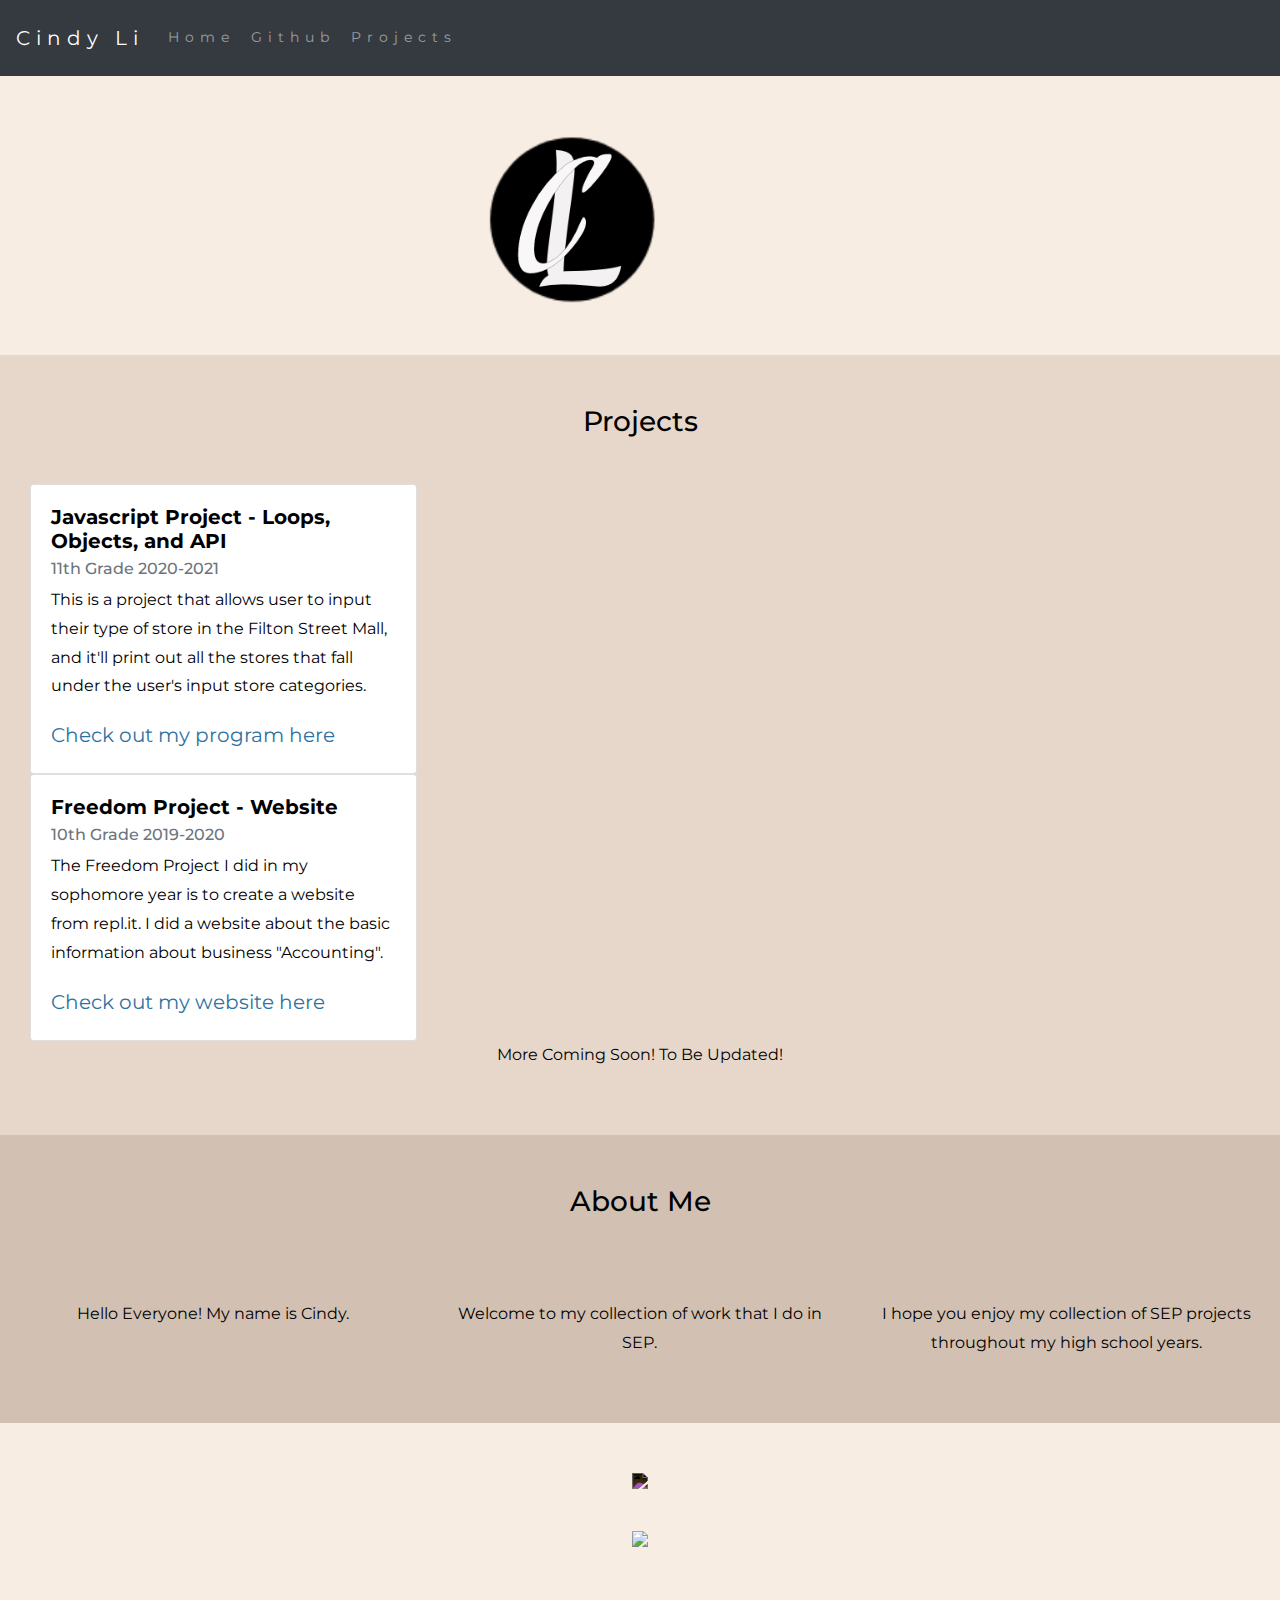
==== index.html @ addfe2aa "update repo" ====
<!DOCTYPE html>
<html lang="en">

<head>
    <title class="owner-name">#</title>
    <meta charset="utf-8">
    <meta name="viewport" content="width=device-width, initial-scale=1">
    <link rel="stylesheet" href="https://stackpath.bootstrapcdn.com/bootstrap/4.3.1/css/bootstrap.min.css">
    <link href="https://fonts.googleapis.com/css?family=Montserrat" rel="stylesheet">
    <link rel="stylesheet" href="style.css" type="text/css">
    <script src="https://code.jquery.com/jquery-3.3.1.slim.min.js"></script>
    <script src="https://cdnjs.cloudflare.com/ajax/libs/popper.js/1.14.7/umd/popper.min.js"></script>
    <script src="https://stackpath.bootstrapcdn.com/bootstrap/4.3.1/js/bootstrap.min.js"></script>

</head>

<body>

    <!-- Navbar -->

    <nav class="navbar navbar-expand-lg navbar-dark bg-dark">
        <a class="navbar-brand owner-name" href="#"></a>
        <button class="navbar-toggler" type="button" data-toggle="collapse" data-target="#navbarSupportedContent" aria-controls="navbarSupportedContent" aria-expanded="false" aria-label="Toggle navigation">
            <span class="navbar-toggler-icon"></span>
        </button>

        <div class="collapse navbar-collapse" id="navbarSupportedContent">
            <ul class="navbar-nav mr-auto">
                <li class="nav-item">
                    <a class="nav-link" href="index.html">Home</a>
                </li>
                <li class="nav-item">
                    <a class="nav-link" href="#" id="github" target="_blank">Github</a>
                </li>
                <li class="nav-item">
                    <a class="nav-link" href="#projects">Projects</a>
                </li>
            </ul>
        </div>
    </nav>

    <!-- First Container -->
    <div class="container-fluid bg-1 text-center">
        <!--<h1 class="margin">Name</h1>-->
        <img src="img/LOGO.PNG Cindyl5697.png" class="img-fluid" alt="Logo" id="logo">
    </div>

    <!-- Second Container -->
    <div class="container-fluid bg-2 text-center" id="projects">
        <h3 class="margin">Projects</h3>
        <!-- SEP 11 !--> 
        <div class="col-sm-4">
                    <div class="card">
                        <div class="card-body">
                            <h5 class="card-title">Javascript Project - Loops, Objects, and API </h5>
                            <h6 class="card-subtitle mb-2 text-muted">11th Grade 2020-2021 </h6>
                            <p class="card-text">This is a project that allows user to input their type of store in the Filton Street Mall, and it'll print out all the stores that fall under the user's input store categories.</p>
                            <a href="projects/jsproject2-loops-object-api.html" class="card-link">Check out my program here</a>
                        </div>
                    </div>
                 </div>
       <!-- SEP 10 !--> 
        <div class="col-sm-4">
                    <div class="card">
                        <div class="card-body">
                            <h5 class="card-title">Freedom Project - Website</h5>
                            <h6 class="card-subtitle mb-2 text-muted">10th Grade 2019-2020</h6>
                            <p class="card-text">The Freedom Project I did in my sophomore year is to create a website from repl.it. I did a website about the basic information about business "Accounting".</p>
                            <a href="https://cindyl5697.github.io/freedomweb/" class="card-link">Check out my website here</a>
                        </div>
                    </div>
                </div> 
                
               
        <p>More Coming Soon! To Be Updated! </p>
        <div class="container">
            <div class="row">

                <!--
                <div class="col-sm-4">
                    <div class="card">
                        <div class="card-body">
                            <h5 class="card-title">Project Name</h5>
                            <h6 class="card-subtitle mb-2 text-muted">10th Grade</h6>
                            <p class="card-text">A brief explanation of the project.</p>
                            <a href="#" class="card-link">More</a>
                        </div>
                    </div>
                </div>
                -->

            </div>
        </div>
        </a>
    </div>

    <!-- Third Container (Grid) -->
    <div class="container-fluid bg-3 text-center">
        <h3 class="margin">About Me</h3><br>
        <div class="row">
            <div class="col-sm-4">
                <p> Hello Everyone! My name is Cindy. </p>
            </div>
            <div class="col-sm-4">
                <p>Welcome to my collection of work that I do in SEP.</p>
            </div>
            <div class="col-sm-4">
                <p>I hope you enjoy my collection of SEP projects throughout my high school years.</p>
            </div>
        </div>
    </div>

    <!-- Footer -->
    <footer class="container-fluid bg-4 text-center">
        <a href="#" target="_blank" id="fork"><img src="img/fork.png"></a><br>
        <a href="https://hstatsep.github.io" target="_blank"><img src="https://hstatsep.github.io/img/hstatsep-logo-small.png" id="sep"></a>
    </footer>


    <script src="script.js"></script>
</body>

</html>
---- style.css ----
html, body {
    height: 100%;
}

body {
    font: 20px Montserrat, sans-serif;
    line-height: 1.8;
    color: #f5f6f7;
}

p {
    font-size: 16px;
}

a {
    color: #2e72a1;
}

#logo, .project-img {
    max-height: 500px;
    max-width: 500px;
}

#fork img{
    height: 30px;
    margin-bottom: 30px;
    filter: invert(1);
}

#sep {
    height: 75px;
}

.margin {
    margin-bottom: 45px;
}

.bg-1 {
    background-color: #F7EDE2; /* lighter beige */
    color: #000000; /* black color font*/
}

.bg-2 {
    background-color: #E7D7CB; /* light beige */
    color: #000000; /* black color font*/
}

.card {
    color: black;
    text-align: left;
}

.card-title {
    font-weight: 700;
}

.bg-3 {
    background-color: #D2C1B3; /* dark light beige */
    color: #000000; /* black color font*/
}

.bg-4 {
    background-color: #F7EDE2; /* lighter beige */
    color: #000000;/* black font*/
}

.container-fluid {
    padding-top: 50px;
    padding-bottom: 50px;
}

.navbar {
    padding-top: 15px;
    padding-bottom: 15px;
    border: 0;
    border-radius: 0;
    margin-bottom: 0;
    font-size: 14px;
    letter-spacing: 6px;
}

.navbar-nav li a:hover {
    color: #92a8d1 !important;
}
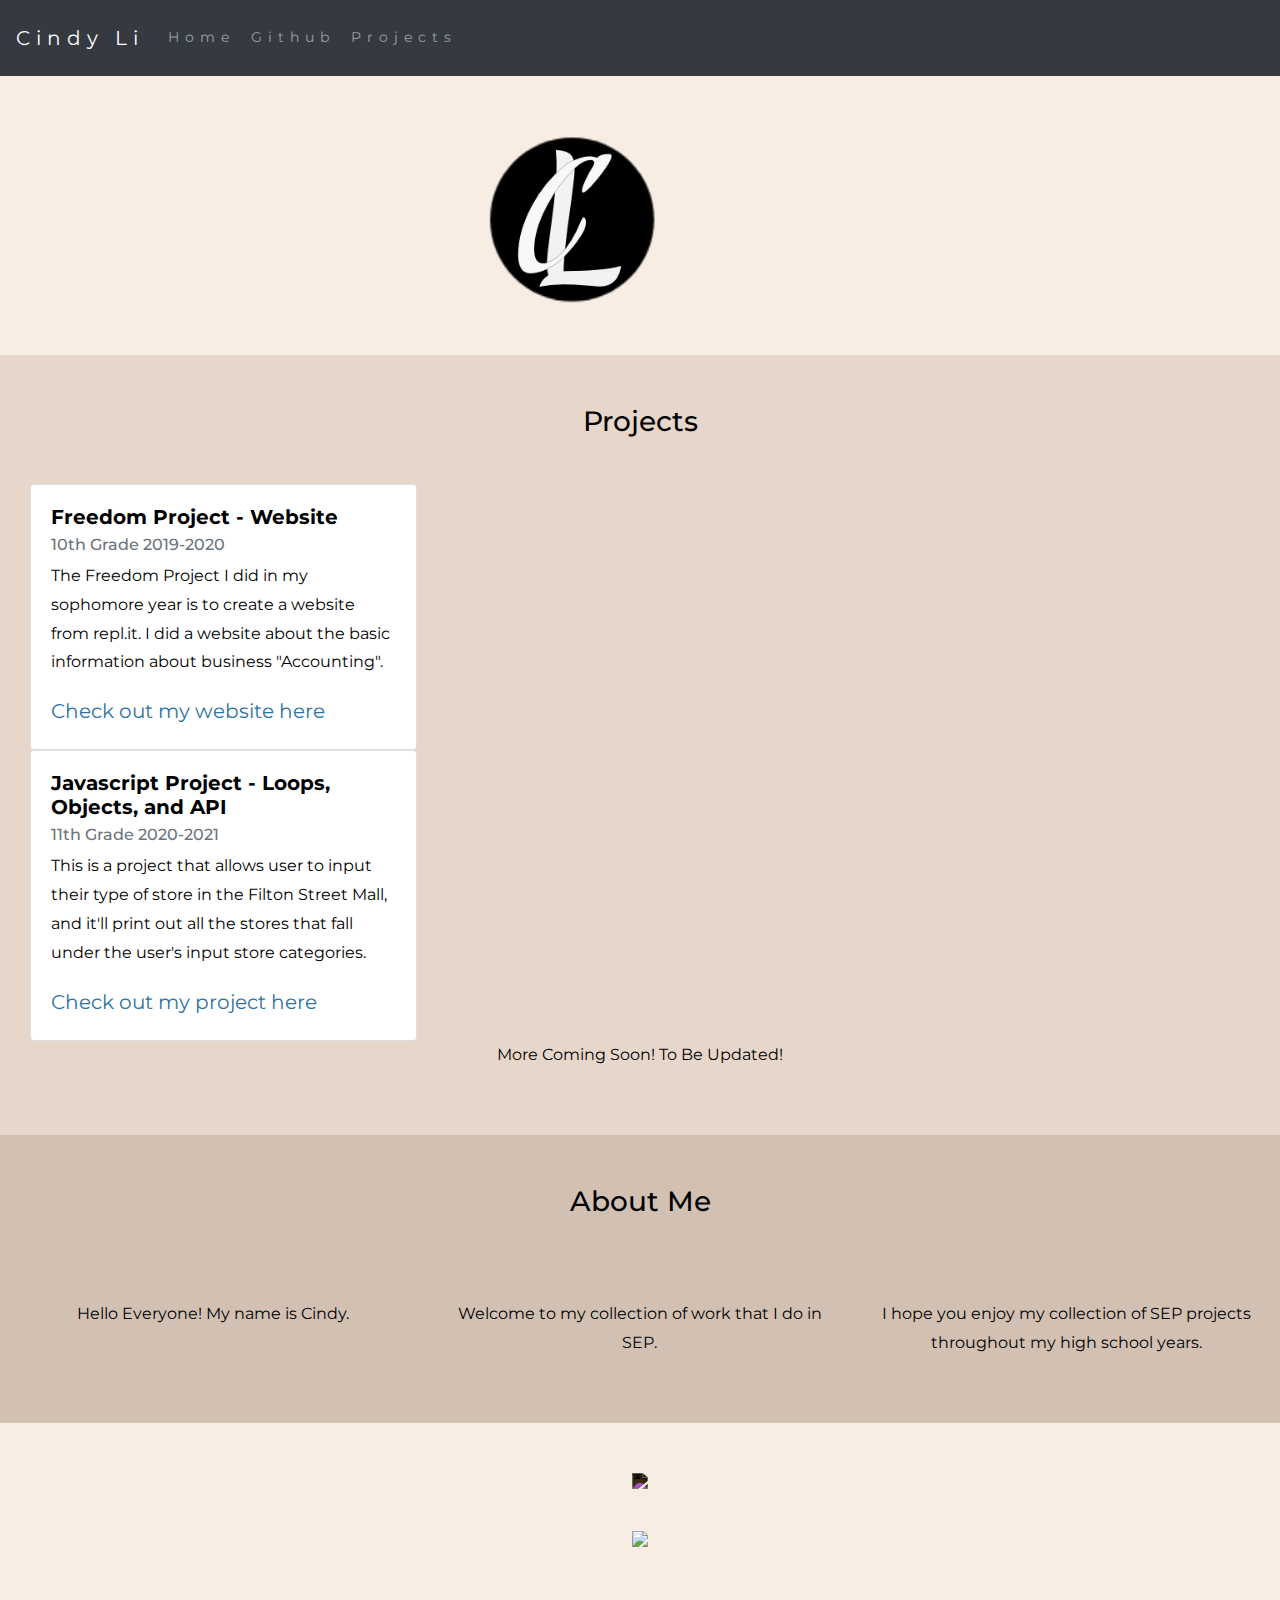
==== commit 1a8ecc0a: "update repo" ====
--- a/index.html
+++ b/index.html
@@ -48,18 +48,6 @@
     <!-- Second Container -->
     <div class="container-fluid bg-2 text-center" id="projects">
         <h3 class="margin">Projects</h3>
-        <!-- SEP 11 !--> 
-        <div class="col-sm-4">
-                    <div class="card">
-                        <div class="card-body">
-                            <h5 class="card-title">Javascript Project - Loops, Objects, and API </h5>
-                            <h6 class="card-subtitle mb-2 text-muted">11th Grade 2020-2021 </h6>
-                            <p class="card-text">This is a project that allows user to input their type of store in the Filton Street Mall, and it'll print out all the stores that fall under the user's input store categories.</p>
-                            <a href="projects/jsproject2-loops-object-api.html" class="card-link">Check out my program here</a>
-                        </div>
-                    </div>
-                 </div>
-       <!-- SEP 10 !--> 
         <div class="col-sm-4">
                     <div class="card">
                         <div class="card-body">
@@ -70,7 +58,19 @@
                         </div>
                     </div>
                 </div> 
-                
+                <!-- SEP 11 !--> 
+       
+
+  <div class="col-sm-4">
+                    <div class="card">
+                        <div class="card-body">
+                            <h5 class="card-title">Javascript Project - Loops, Objects, and API</h5>
+                            <h6 class="card-subtitle mb-2 text-muted">11th Grade 2020-2021</h6>
+                            <p class="card-text">This is a project that allows user to input their type of store in the Filton Street Mall, and it'll print out all the stores that fall under the user's input store categories.</p>
+                            <a href="#" class="card-link">Check out my project here</a>
+                        </div>
+                    </div>
+                </div>
                
         <p>More Coming Soon! To Be Updated! </p>
         <div class="container">
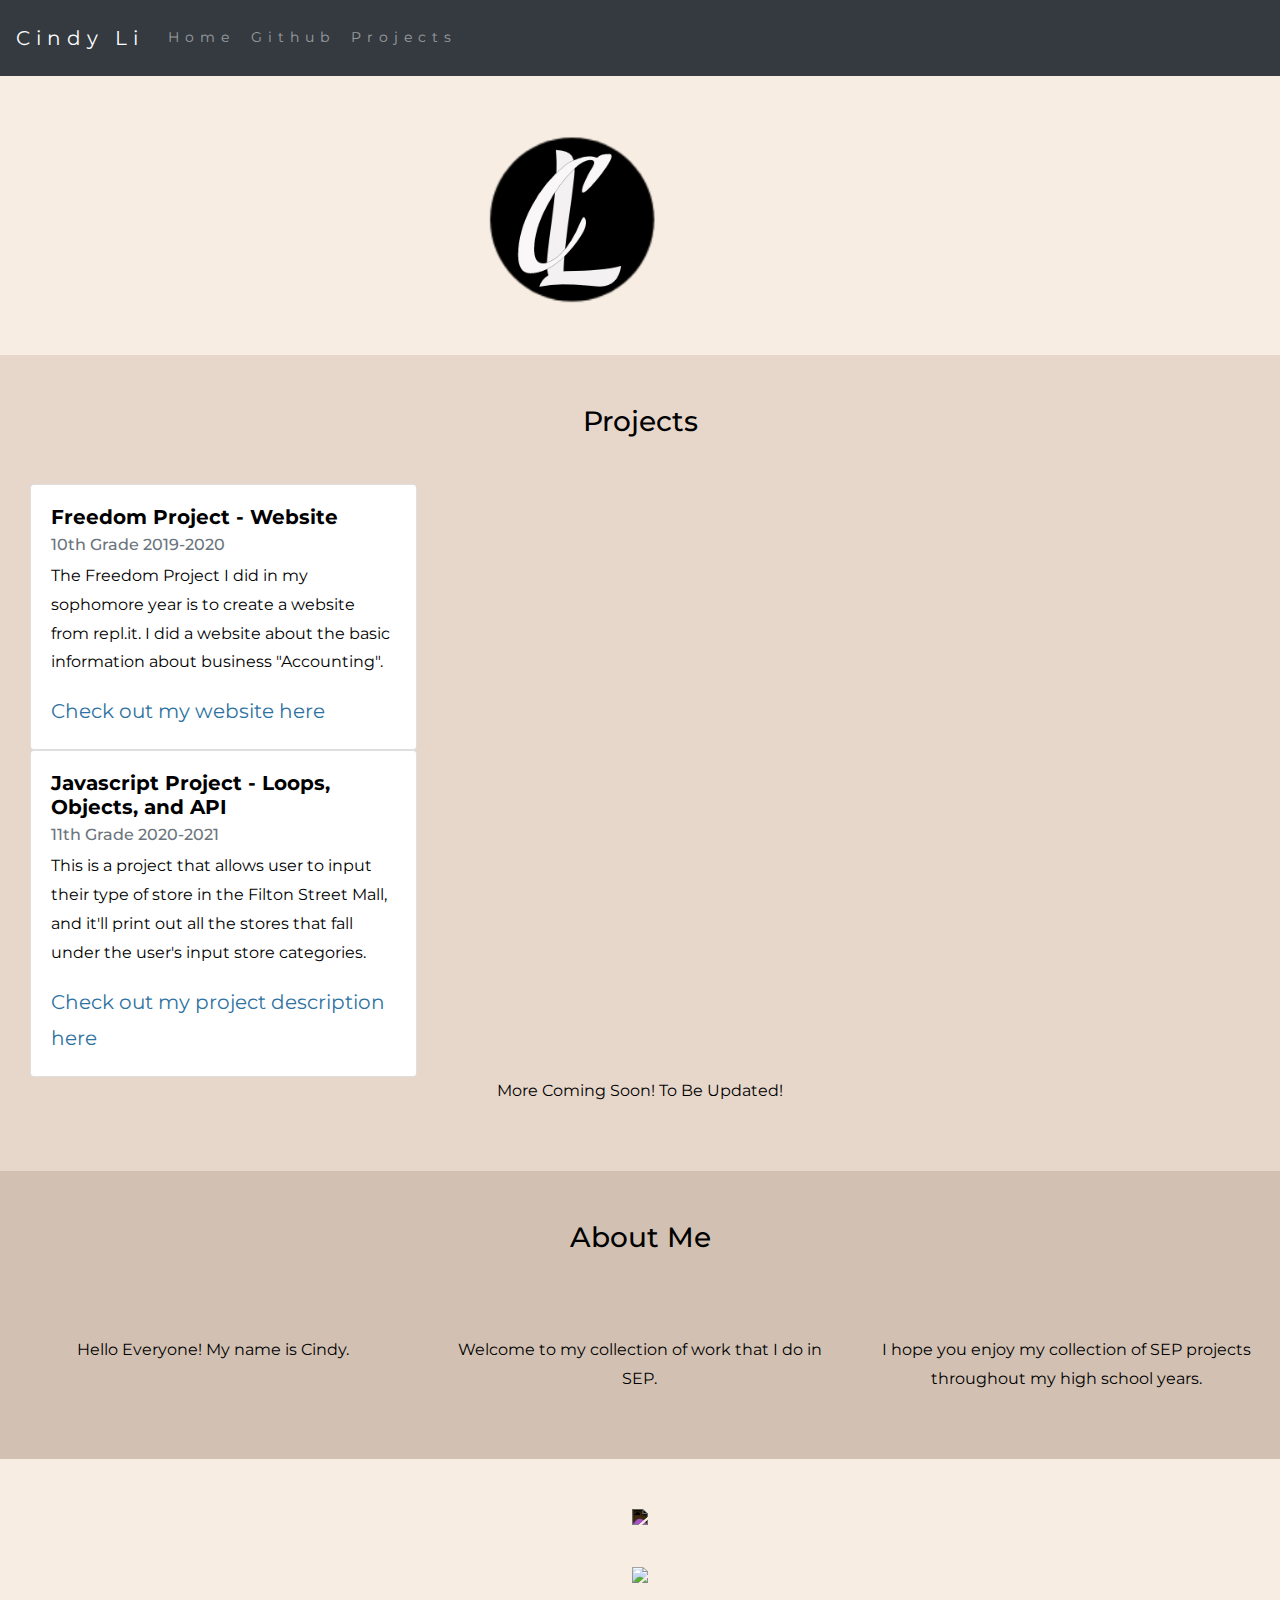
==== commit c0841e2f: "update repo" ====
--- a/index.html
+++ b/index.html
@@ -59,7 +59,6 @@
                     </div>
                 </div> 
                 <!-- SEP 11 !--> 
-       
 
   <div class="col-sm-4">
                     <div class="card">
@@ -67,7 +66,7 @@
                             <h5 class="card-title">Javascript Project - Loops, Objects, and API</h5>
                             <h6 class="card-subtitle mb-2 text-muted">11th Grade 2020-2021</h6>
                             <p class="card-text">This is a project that allows user to input their type of store in the Filton Street Mall, and it'll print out all the stores that fall under the user's input store categories.</p>
-                            <a href="#" class="card-link">Check out my project here</a>
+                            <a href="projects/jsproject2-loops-object-api.html" class="card-link">Check out my project description here</a>
                         </div>
                     </div>
                 </div>
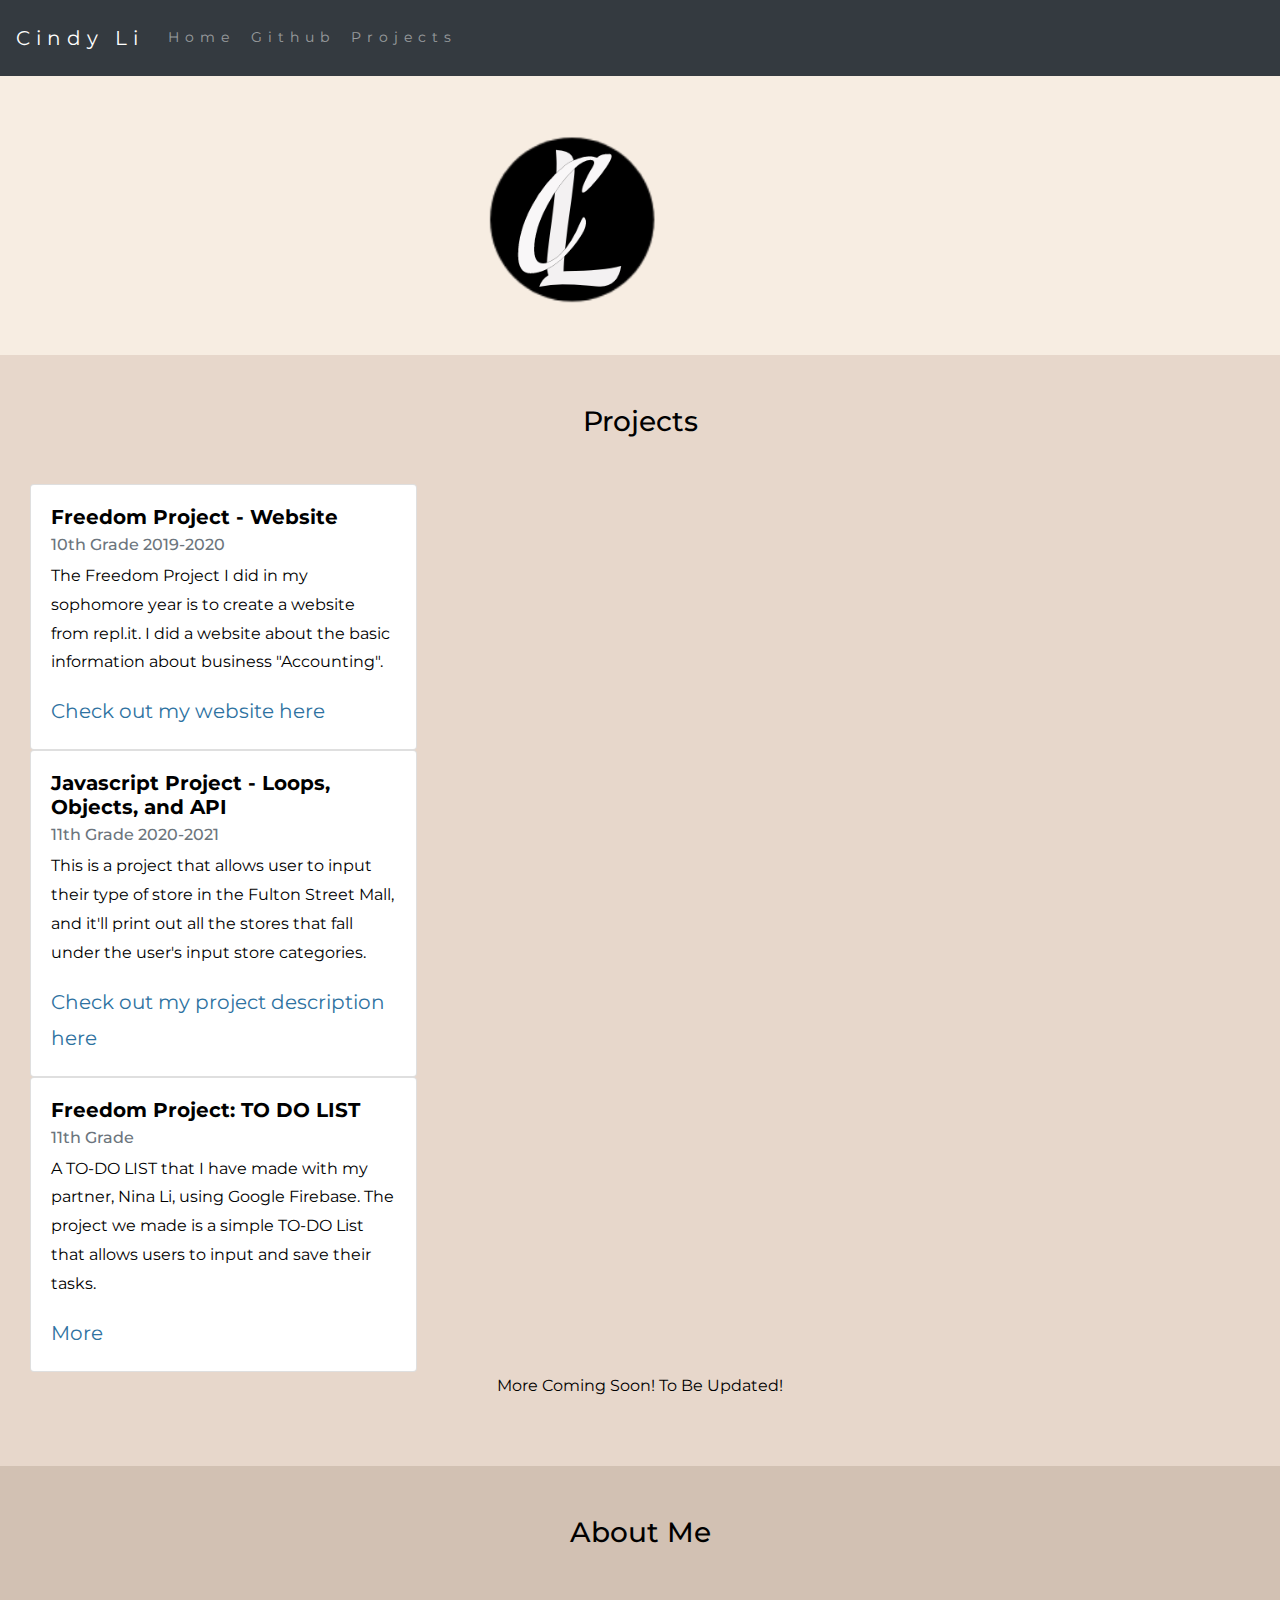
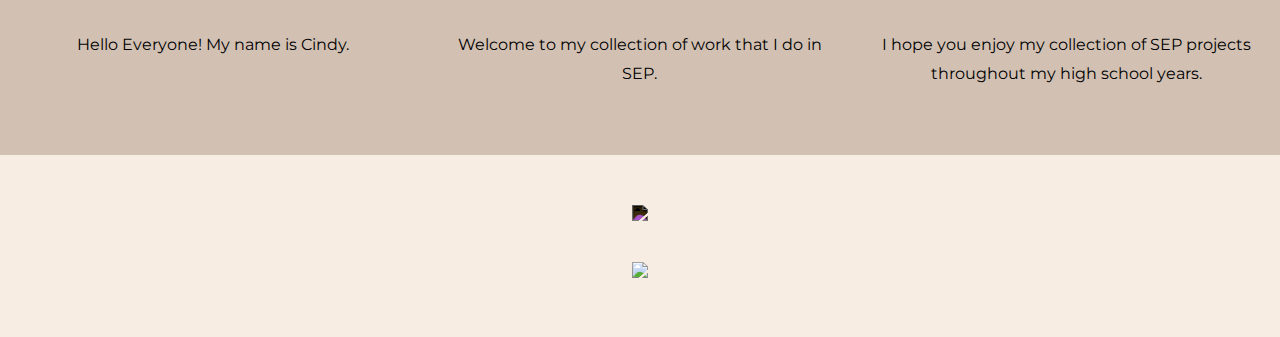
==== commit 510cc9b3: "update repo" ====
--- a/index.html
+++ b/index.html
@@ -65,8 +65,18 @@
                         <div class="card-body">
                             <h5 class="card-title">Javascript Project - Loops, Objects, and API</h5>
                             <h6 class="card-subtitle mb-2 text-muted">11th Grade 2020-2021</h6>
-                            <p class="card-text">This is a project that allows user to input their type of store in the Filton Street Mall, and it'll print out all the stores that fall under the user's input store categories.</p>
+                            <p class="card-text">This is a project that allows user to input their type of store in the Fulton Street Mall, and it'll print out all the stores that fall under the user's input store categories.</p>
                             <a href="projects/jsproject2-loops-object-api.html" class="card-link">Check out my project description here</a>
+                        </div>
+                    </div>
+                </div>
+                 <div class="col-sm-4">
+                    <div class="card">
+                        <div class="card-body">
+                            <h5 class="card-title">Freedom Project: TO DO LIST</h5>
+                            <h6 class="card-subtitle mb-2 text-muted">11th Grade</h6>
+                            <p class="card-text">A TO-DO LIST that I have made with my partner, Nina Li, using Google Firebase. The project we made is a simple TO-DO List that allows users to input and save their tasks.</p>
+                            <a href="#" class="card-link">More</a>
                         </div>
                     </div>
                 </div>
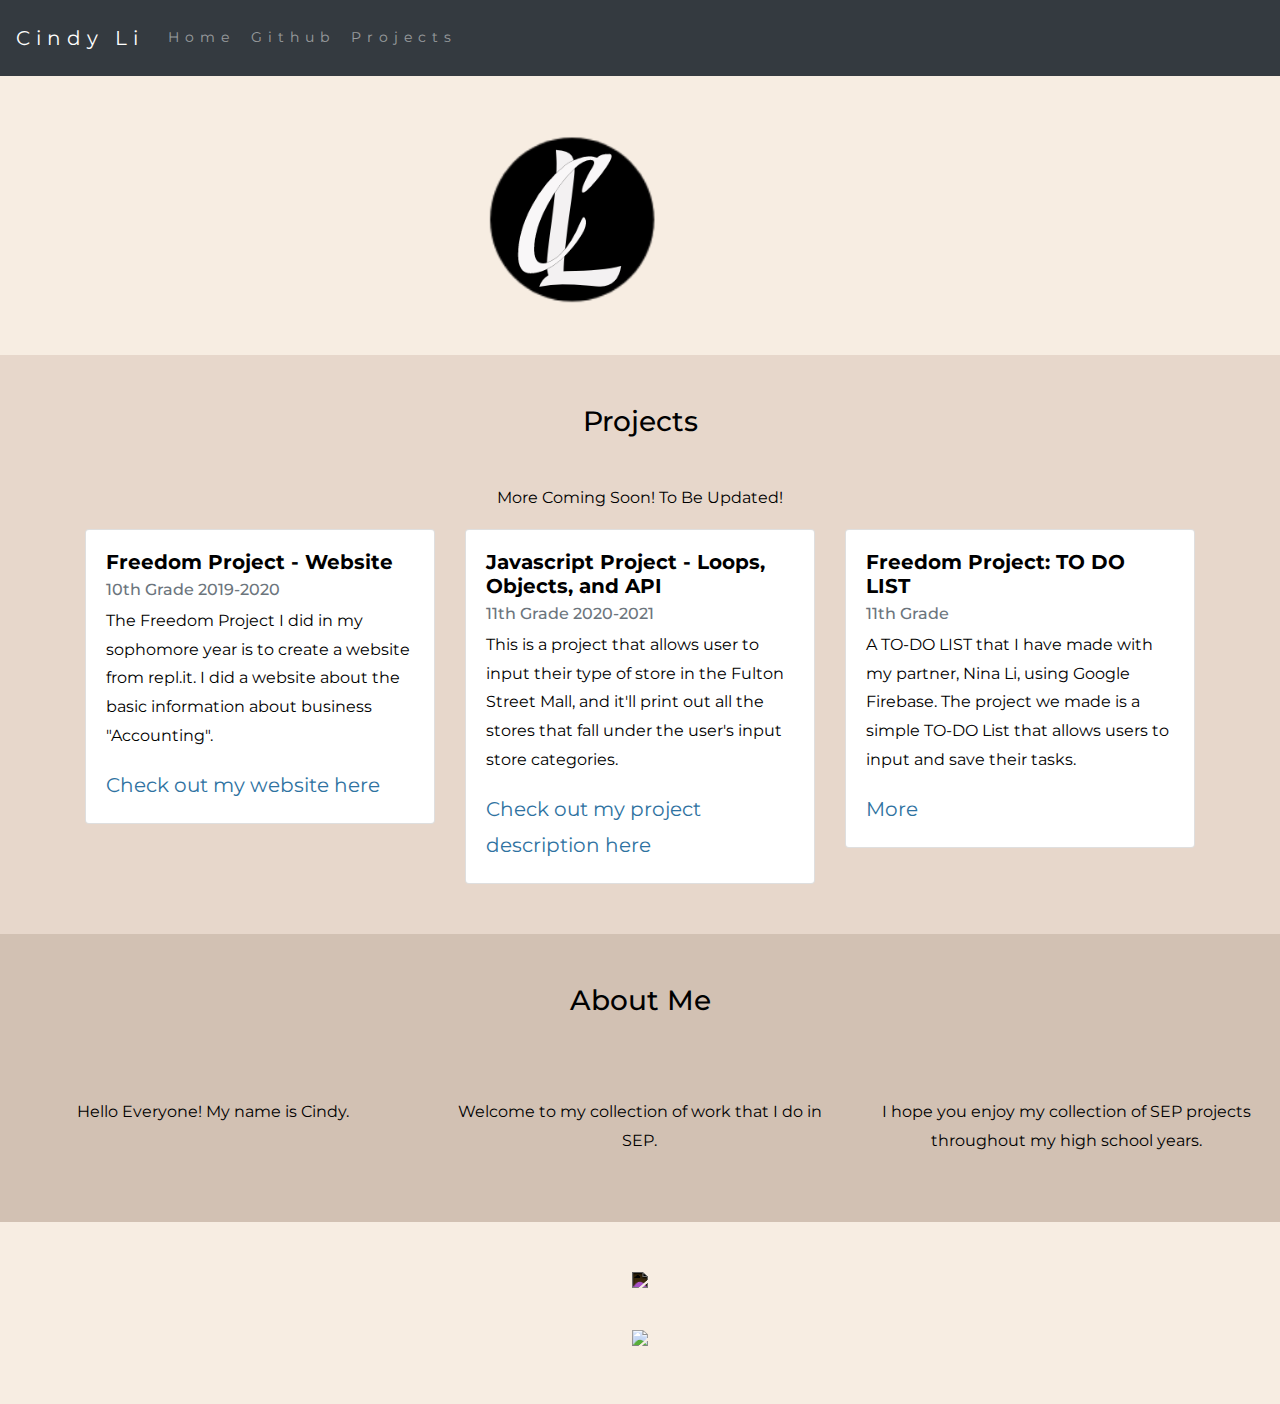
==== commit 2b4a6398: "update repo" ====
--- a/index.html
+++ b/index.html
@@ -48,7 +48,45 @@
     <!-- Second Container -->
     <div class="container-fluid bg-2 text-center" id="projects">
         <h3 class="margin">Projects</h3>
-        <div class="col-sm-4">
+  <!--      <div class="col-sm-4">-->
+  <!--                  <div class="card">-->
+  <!--                      <div class="card-body">-->
+  <!--                          <h5 class="card-title">Freedom Project - Website</h5>-->
+  <!--                          <h6 class="card-subtitle mb-2 text-muted">10th Grade 2019-2020</h6>-->
+  <!--                          <p class="card-text">The Freedom Project I did in my sophomore year is to create a website from repl.it. I did a website about the basic information about business "Accounting".</p>-->
+  <!--                          <a href="https://cindyl5697.github.io/freedomweb/" class="card-link">Check out my website here</a>-->
+  <!--                      </div>-->
+  <!--                  </div>-->
+  <!--              </div> -->
+                <!-- SEP 11 !--> 
+
+  <!--<div class="col-sm-4">-->
+  <!--                  <div class="card">-->
+  <!--                      <div class="card-body">-->
+  <!--                          <h5 class="card-title">Javascript Project - Loops, Objects, and API</h5>-->
+  <!--                          <h6 class="card-subtitle mb-2 text-muted">11th Grade 2020-2021</h6>-->
+  <!--                          <p class="card-text">This is a project that allows user to input their type of store in the Fulton Street Mall, and it'll print out all the stores that fall under the user's input store categories.</p>-->
+  <!--                          <a href="projects/jsproject2-loops-object-api.html" class="card-link">Check out my project description here</a>-->
+  <!--                      </div>-->
+  <!--                  </div>-->
+  <!--              </div>-->
+                
+  <!--               <div class="col-sm-4">-->
+  <!--                  <div class="card">-->
+  <!--                      <div class="card-body">-->
+  <!--                          <h5 class="card-title">Freedom Project: TO DO LIST</h5>-->
+  <!--                          <h6 class="card-subtitle mb-2 text-muted">11th Grade</h6>-->
+  <!--                          <p class="card-text">A TO-DO LIST that I have made with my partner, Nina Li, using Google Firebase. The project we made is a simple TO-DO List that allows users to input and save their tasks.</p>-->
+  <!--                          <a href="#" class="card-link">More</a>-->
+  <!--                      </div>-->
+  <!--                  </div>-->
+  <!--              </div>-->
+               
+        <p>More Coming Soon! To Be Updated! </p>
+        <div class="container">
+            <div class="row">
+                
+ <div class="col-sm-4">
                     <div class="card">
                         <div class="card-body">
                             <h5 class="card-title">Freedom Project - Website</h5>
@@ -70,6 +108,7 @@
                         </div>
                     </div>
                 </div>
+                
                  <div class="col-sm-4">
                     <div class="card">
                         <div class="card-body">
@@ -80,11 +119,6 @@
                         </div>
                     </div>
                 </div>
-               
-        <p>More Coming Soon! To Be Updated! </p>
-        <div class="container">
-            <div class="row">
-
                 <!--
                 <div class="col-sm-4">
                     <div class="card">
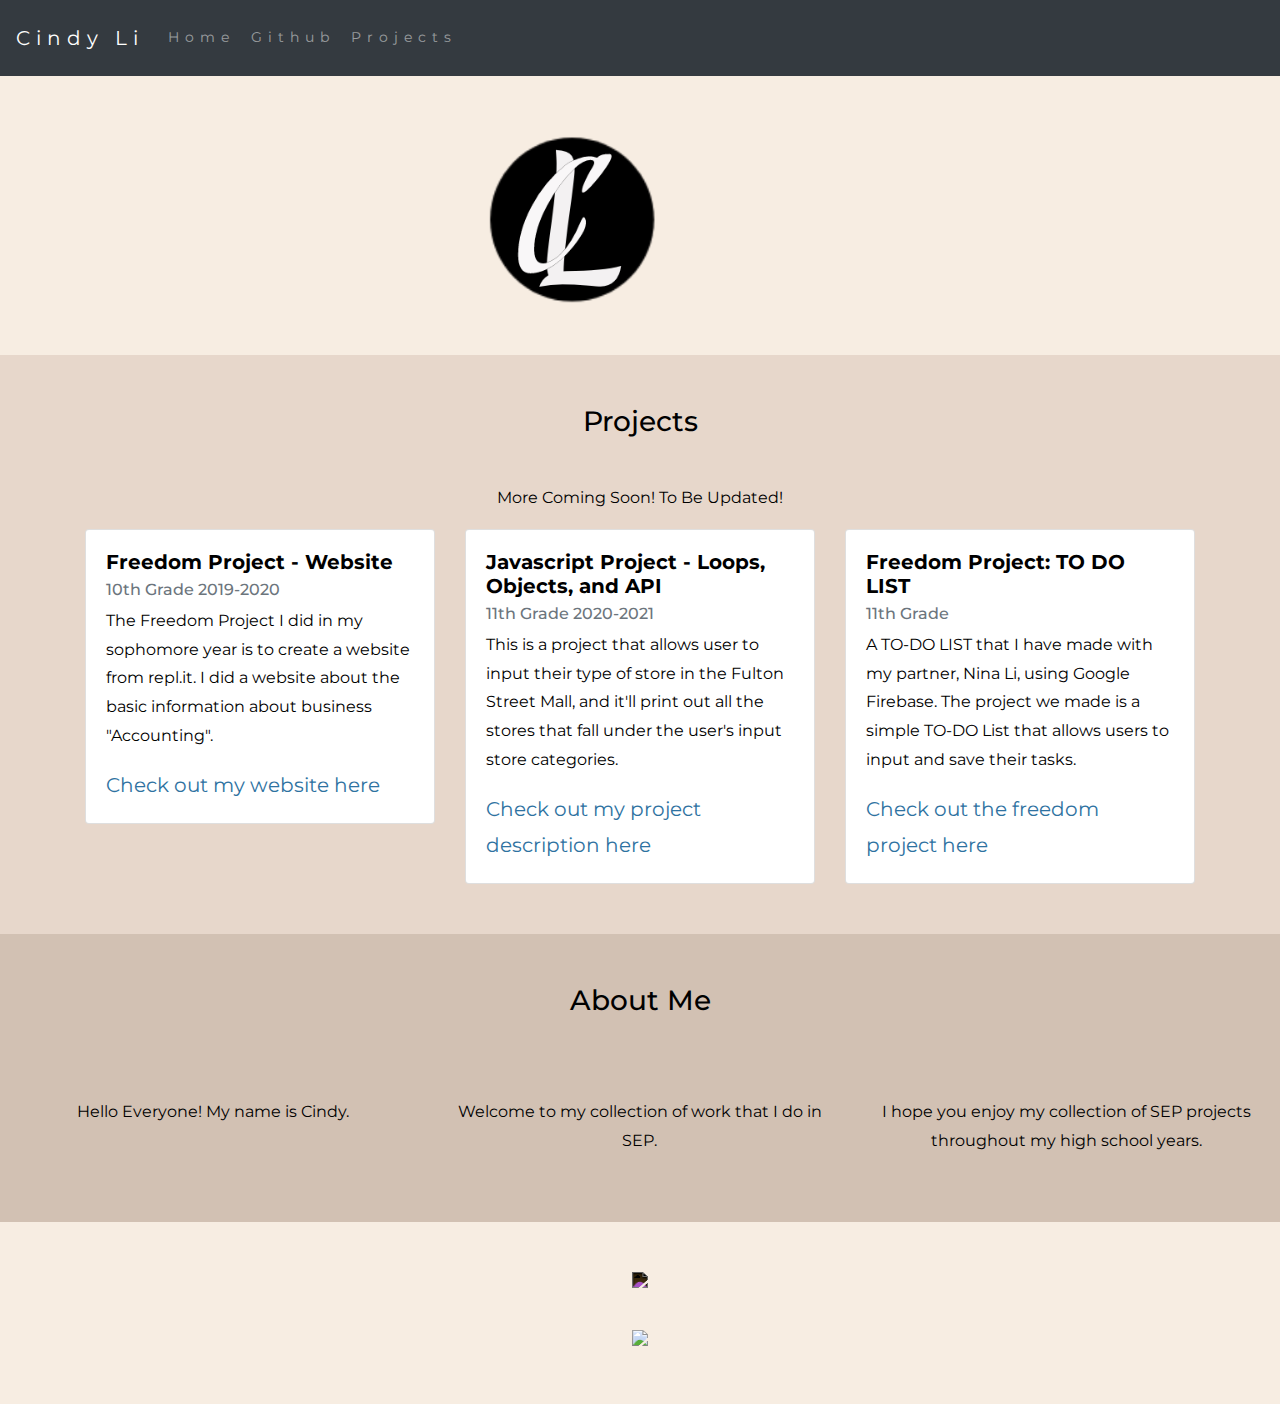
==== commit 390ea93a: "update repo" ====
--- a/index.html
+++ b/index.html
@@ -115,7 +115,7 @@
                             <h5 class="card-title">Freedom Project: TO DO LIST</h5>
                             <h6 class="card-subtitle mb-2 text-muted">11th Grade</h6>
                             <p class="card-text">A TO-DO LIST that I have made with my partner, Nina Li, using Google Firebase. The project we made is a simple TO-DO List that allows users to input and save their tasks.</p>
-                            <a href="#" class="card-link">More</a>
+                            <a href="SEP11-Cindy-Nina-FP/index.html" class="card-link">Check out the freedom project here</a>
                         </div>
                     </div>
                 </div>
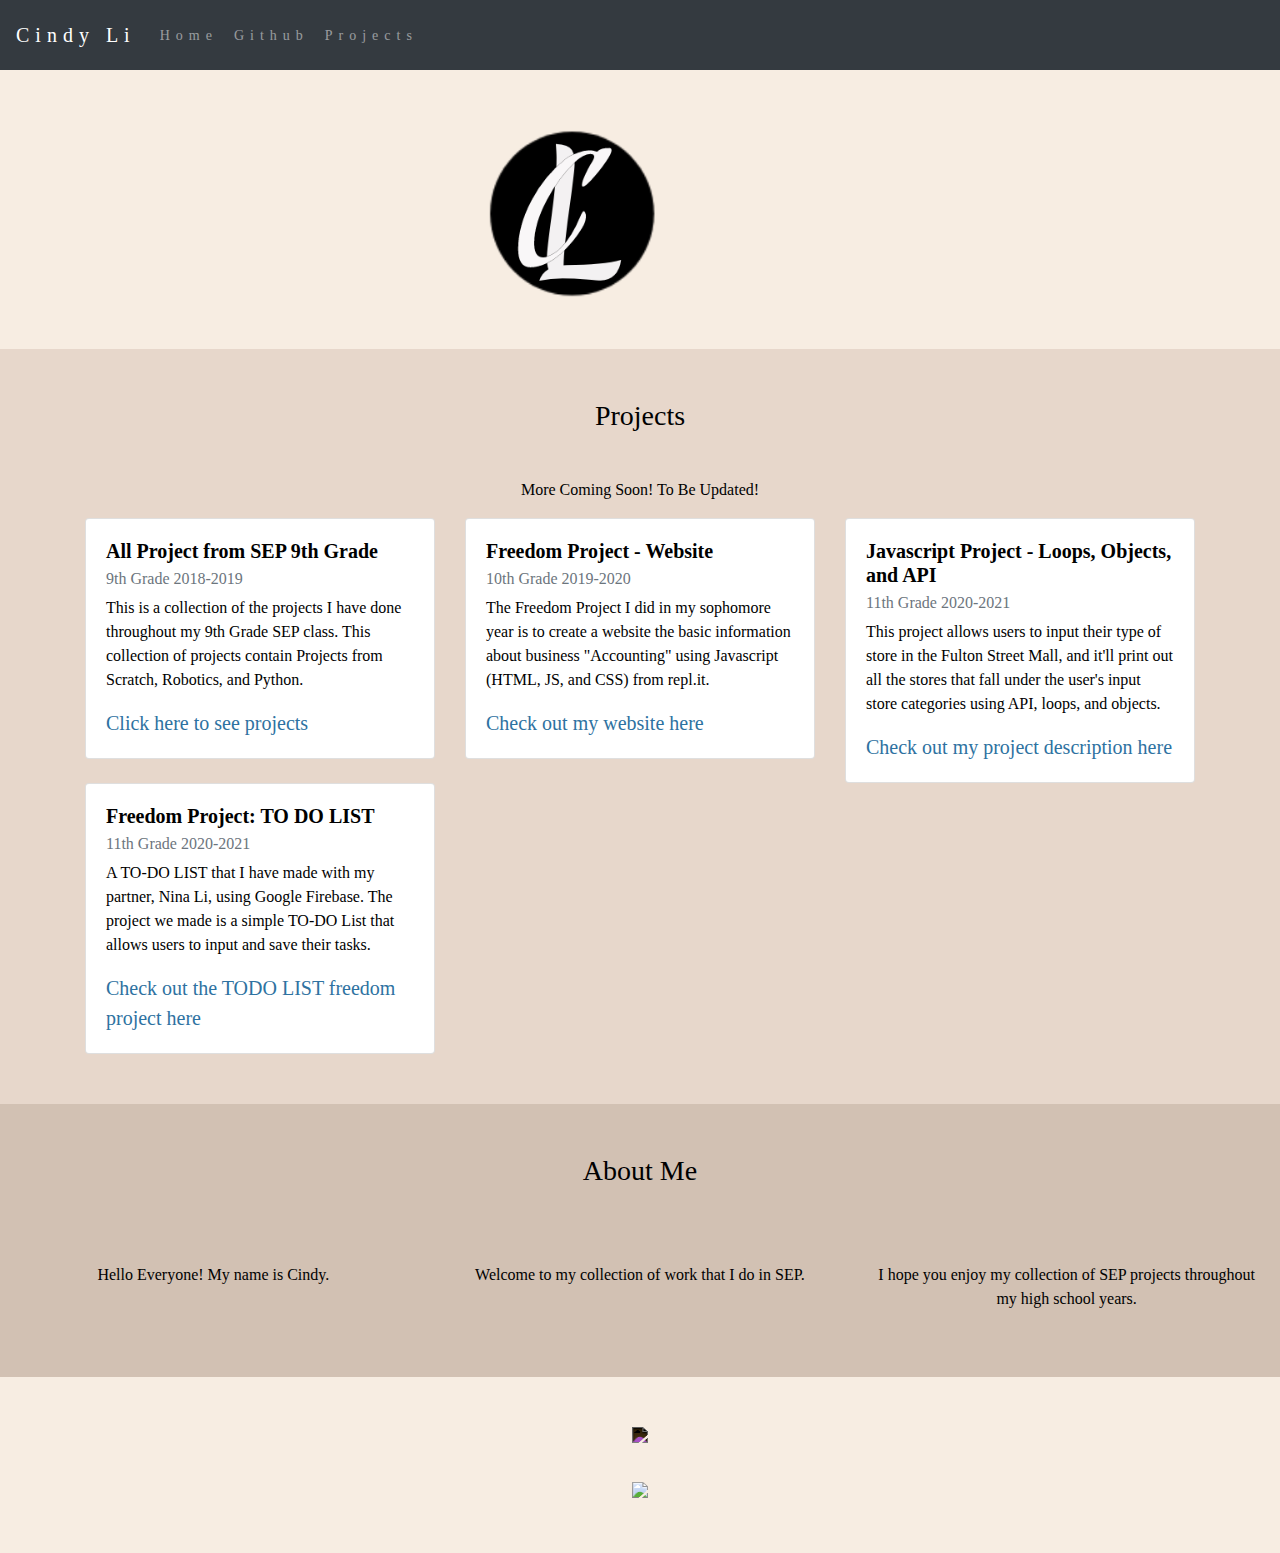
==== commit c975ca69: "update repo" ====
--- a/index.html
+++ b/index.html
@@ -48,50 +48,28 @@
     <!-- Second Container -->
     <div class="container-fluid bg-2 text-center" id="projects">
         <h3 class="margin">Projects</h3>
-  <!--      <div class="col-sm-4">-->
-  <!--                  <div class="card">-->
-  <!--                      <div class="card-body">-->
-  <!--                          <h5 class="card-title">Freedom Project - Website</h5>-->
-  <!--                          <h6 class="card-subtitle mb-2 text-muted">10th Grade 2019-2020</h6>-->
-  <!--                          <p class="card-text">The Freedom Project I did in my sophomore year is to create a website from repl.it. I did a website about the basic information about business "Accounting".</p>-->
-  <!--                          <a href="https://cindyl5697.github.io/freedomweb/" class="card-link">Check out my website here</a>-->
-  <!--                      </div>-->
-  <!--                  </div>-->
-  <!--              </div> -->
-                <!-- SEP 11 !--> 
 
-  <!--<div class="col-sm-4">-->
-  <!--                  <div class="card">-->
-  <!--                      <div class="card-body">-->
-  <!--                          <h5 class="card-title">Javascript Project - Loops, Objects, and API</h5>-->
-  <!--                          <h6 class="card-subtitle mb-2 text-muted">11th Grade 2020-2021</h6>-->
-  <!--                          <p class="card-text">This is a project that allows user to input their type of store in the Fulton Street Mall, and it'll print out all the stores that fall under the user's input store categories.</p>-->
-  <!--                          <a href="projects/jsproject2-loops-object-api.html" class="card-link">Check out my project description here</a>-->
-  <!--                      </div>-->
-  <!--                  </div>-->
-  <!--              </div>-->
-                
-  <!--               <div class="col-sm-4">-->
-  <!--                  <div class="card">-->
-  <!--                      <div class="card-body">-->
-  <!--                          <h5 class="card-title">Freedom Project: TO DO LIST</h5>-->
-  <!--                          <h6 class="card-subtitle mb-2 text-muted">11th Grade</h6>-->
-  <!--                          <p class="card-text">A TO-DO LIST that I have made with my partner, Nina Li, using Google Firebase. The project we made is a simple TO-DO List that allows users to input and save their tasks.</p>-->
-  <!--                          <a href="#" class="card-link">More</a>-->
-  <!--                      </div>-->
-  <!--                  </div>-->
-  <!--              </div>-->
-               
         <p>More Coming Soon! To Be Updated! </p>
         <div class="container">
             <div class="row">
-                
+                <!--SEP 09-->
+ <div class="col-sm-4">
+                    <div class="card">
+                        <div class="card-body">
+                            <h5 class="card-title"> All Project from SEP 9th Grade</h5>
+                            <h6 class="card-subtitle mb-2 text-muted">9th Grade 2018-2019</h6>
+                            <p class="card-text">This is a collection of the projects I have done throughout my 9th Grade SEP class. This collection of projects contain Projects from Scratch, Robotics, and Python.</p>
+                            <a href="https://sites.google.com/a/hstat.org/cindyl5697sep09/" class="card-link">Click here to see projects</a>
+                        </div>
+                    </div>
+                </div> 
+                <!--SEP 10-->
  <div class="col-sm-4">
                     <div class="card">
                         <div class="card-body">
                             <h5 class="card-title">Freedom Project - Website</h5>
                             <h6 class="card-subtitle mb-2 text-muted">10th Grade 2019-2020</h6>
-                            <p class="card-text">The Freedom Project I did in my sophomore year is to create a website from repl.it. I did a website about the basic information about business "Accounting".</p>
+                            <p class="card-text">The Freedom Project I did in my sophomore year is to create a website the basic information about business "Accounting" using Javascript (HTML, JS, and CSS) from repl.it.</p>
                             <a href="https://cindyl5697.github.io/freedomweb/" class="card-link">Check out my website here</a>
                         </div>
                     </div>
@@ -103,7 +81,7 @@
                         <div class="card-body">
                             <h5 class="card-title">Javascript Project - Loops, Objects, and API</h5>
                             <h6 class="card-subtitle mb-2 text-muted">11th Grade 2020-2021</h6>
-                            <p class="card-text">This is a project that allows user to input their type of store in the Fulton Street Mall, and it'll print out all the stores that fall under the user's input store categories.</p>
+                            <p class="card-text">This project allows users to input their type of store in the Fulton Street Mall, and it'll print out all the stores that fall under the user's input store categories using API, loops, and objects.</p>
                             <a href="projects/jsproject2-loops-object-api.html" class="card-link">Check out my project description here</a>
                         </div>
                     </div>
@@ -113,9 +91,9 @@
                     <div class="card">
                         <div class="card-body">
                             <h5 class="card-title">Freedom Project: TO DO LIST</h5>
-                            <h6 class="card-subtitle mb-2 text-muted">11th Grade</h6>
+                            <h6 class="card-subtitle mb-2 text-muted">11th Grade 2020-2021</h6>
                             <p class="card-text">A TO-DO LIST that I have made with my partner, Nina Li, using Google Firebase. The project we made is a simple TO-DO List that allows users to input and save their tasks.</p>
-                            <a href="SEP11-Cindy-Nina-FP/index.html" class="card-link">Check out the freedom project here</a>
+                            <a href="SEP11-Cindy-Nina-FP/index.html" class="card-link">Check out the TODO LIST freedom project here</a>
                         </div>
                     </div>
                 </div>
--- a/style.css
+++ b/style.css
@@ -3,8 +3,8 @@
 }
 
 body {
-    font: 20px Montserrat, sans-serif;
-    line-height: 1.8;
+    font: 20px Kalam, Hepta Slab;
+    line-height: 1.5;
     color: #f5f6f7;
 }
 
